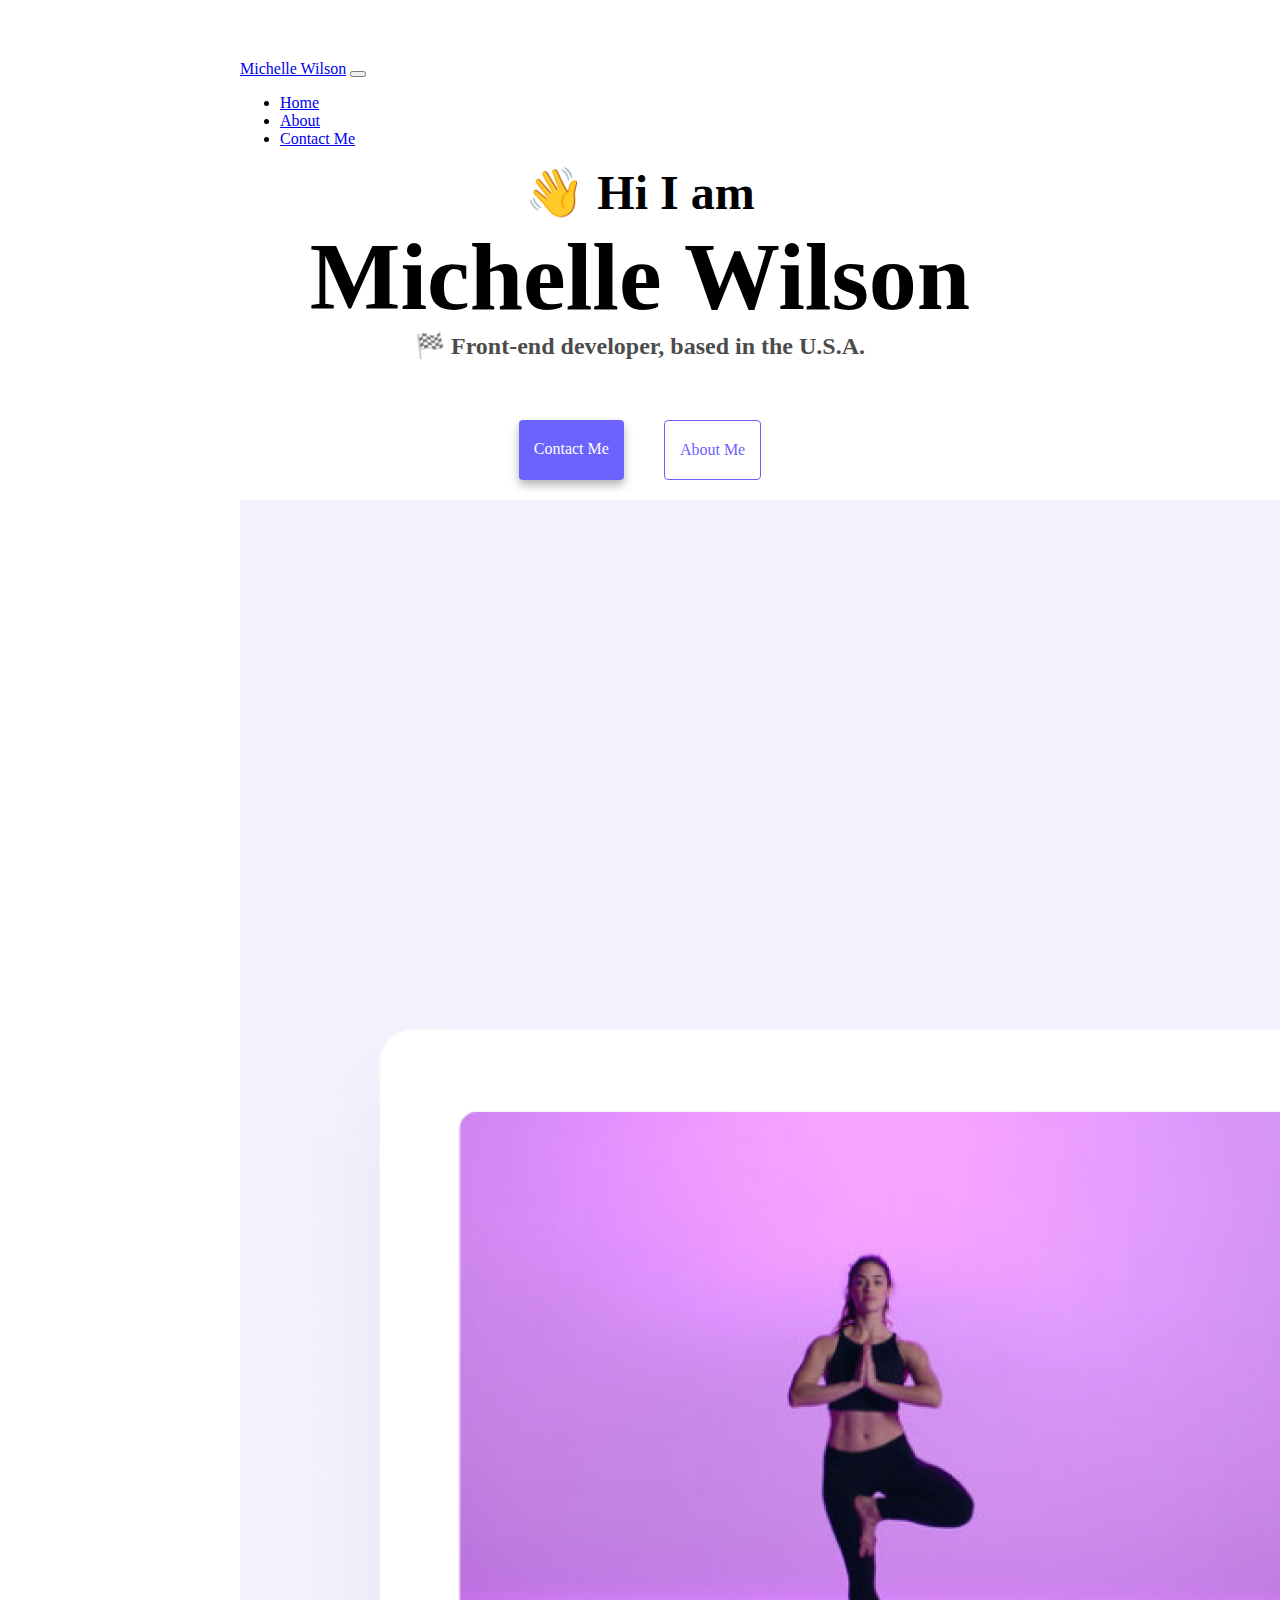
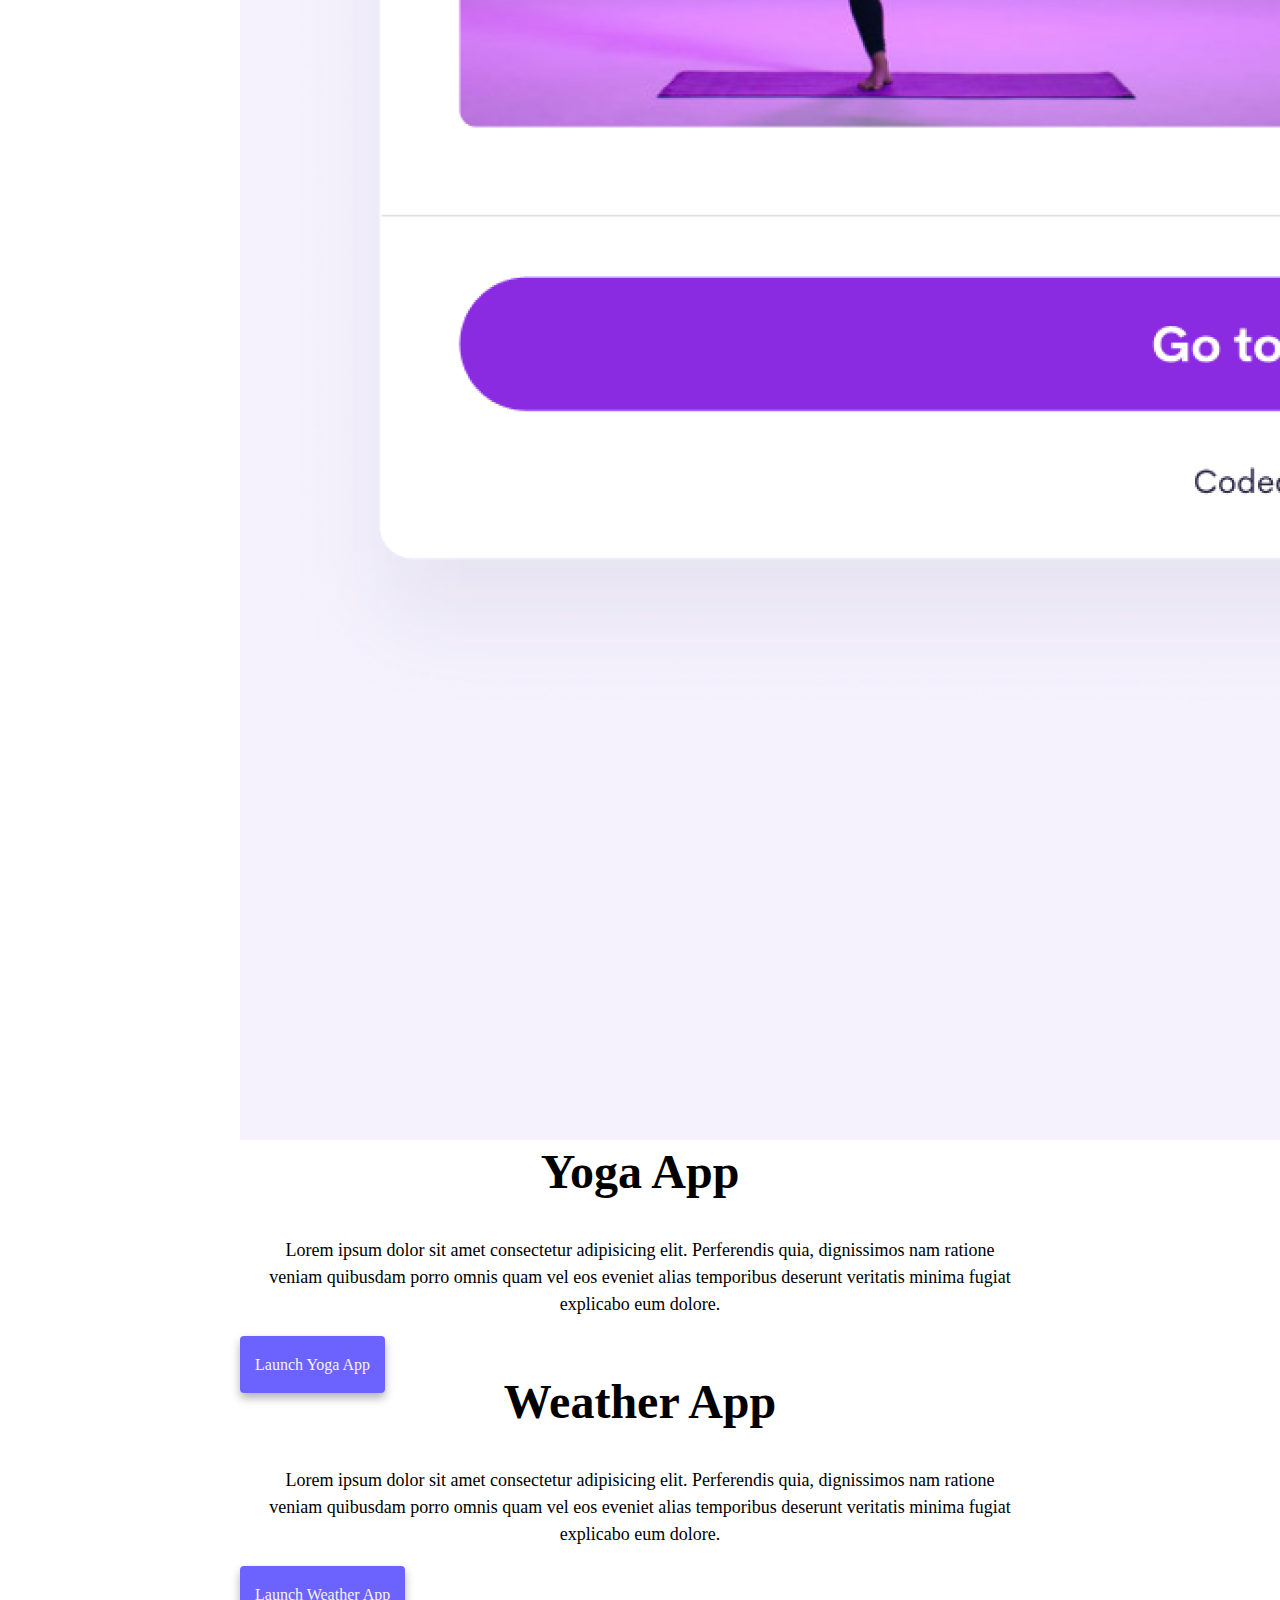
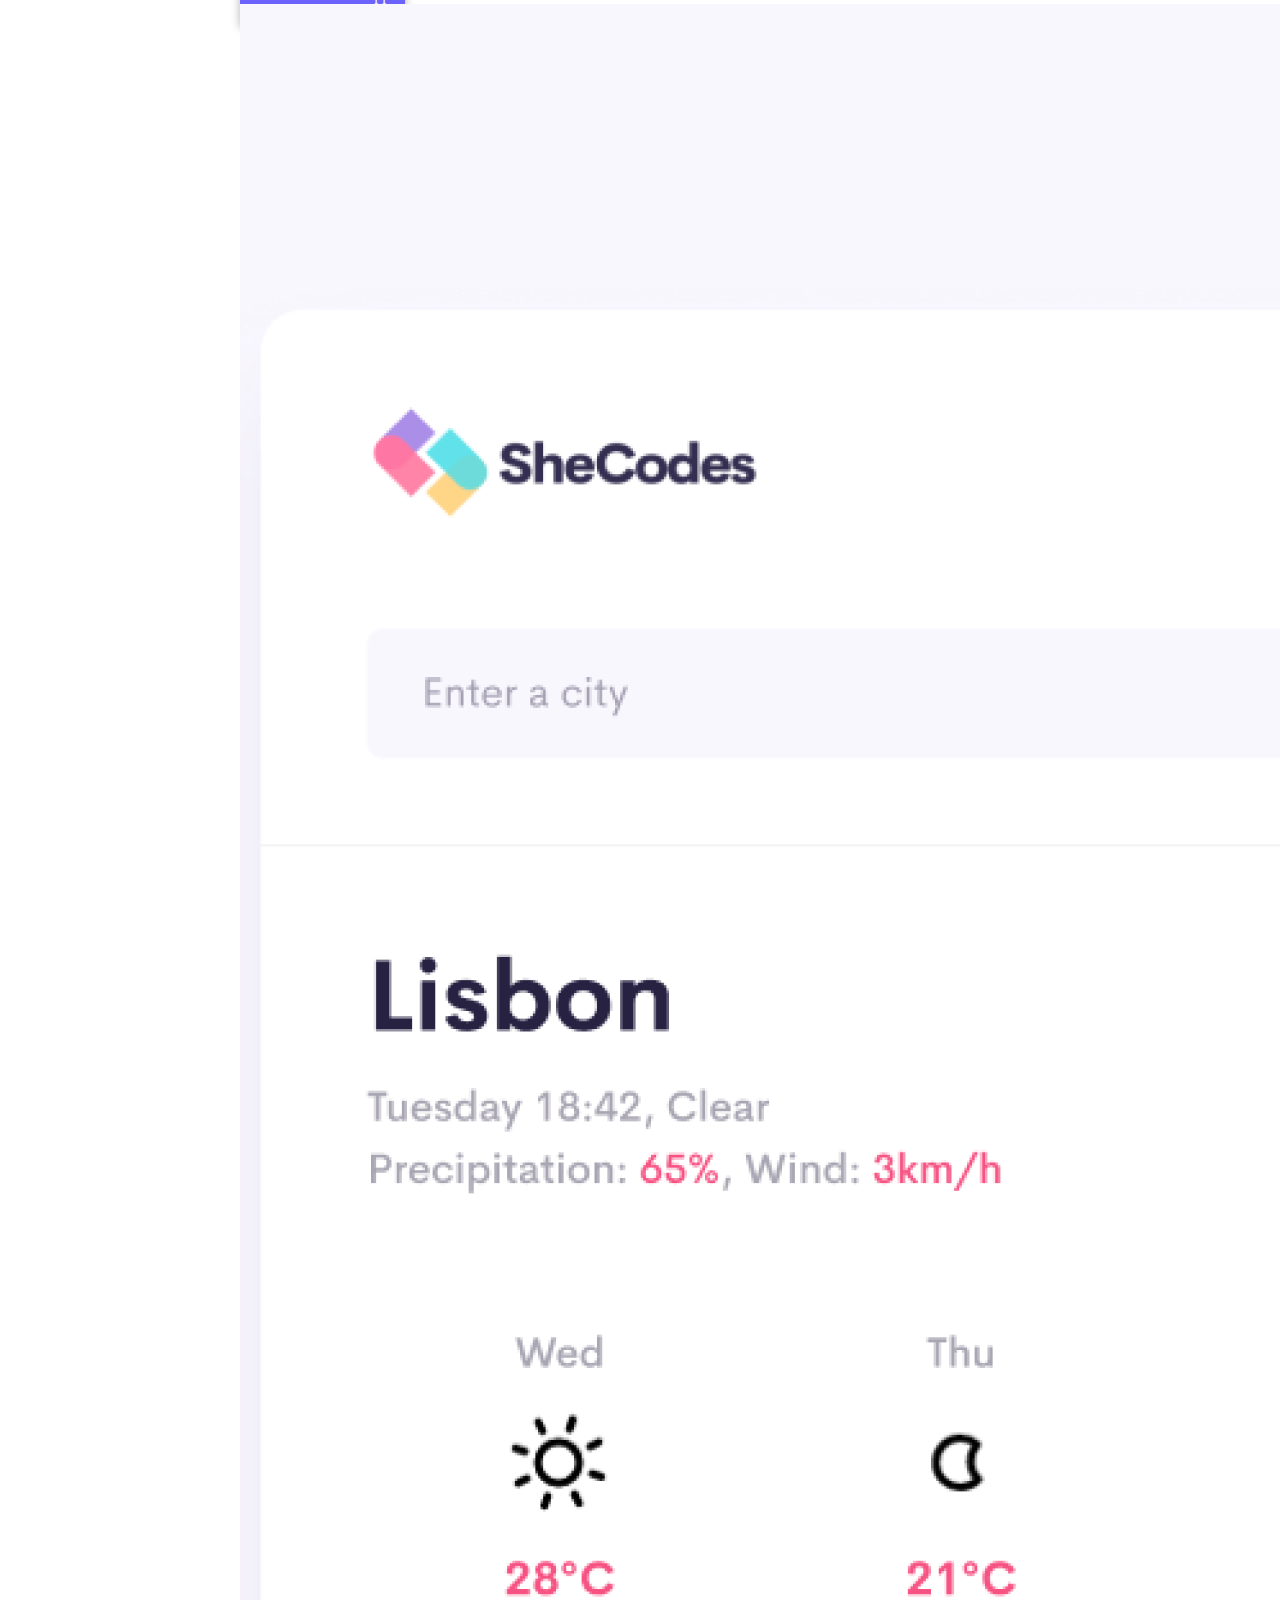
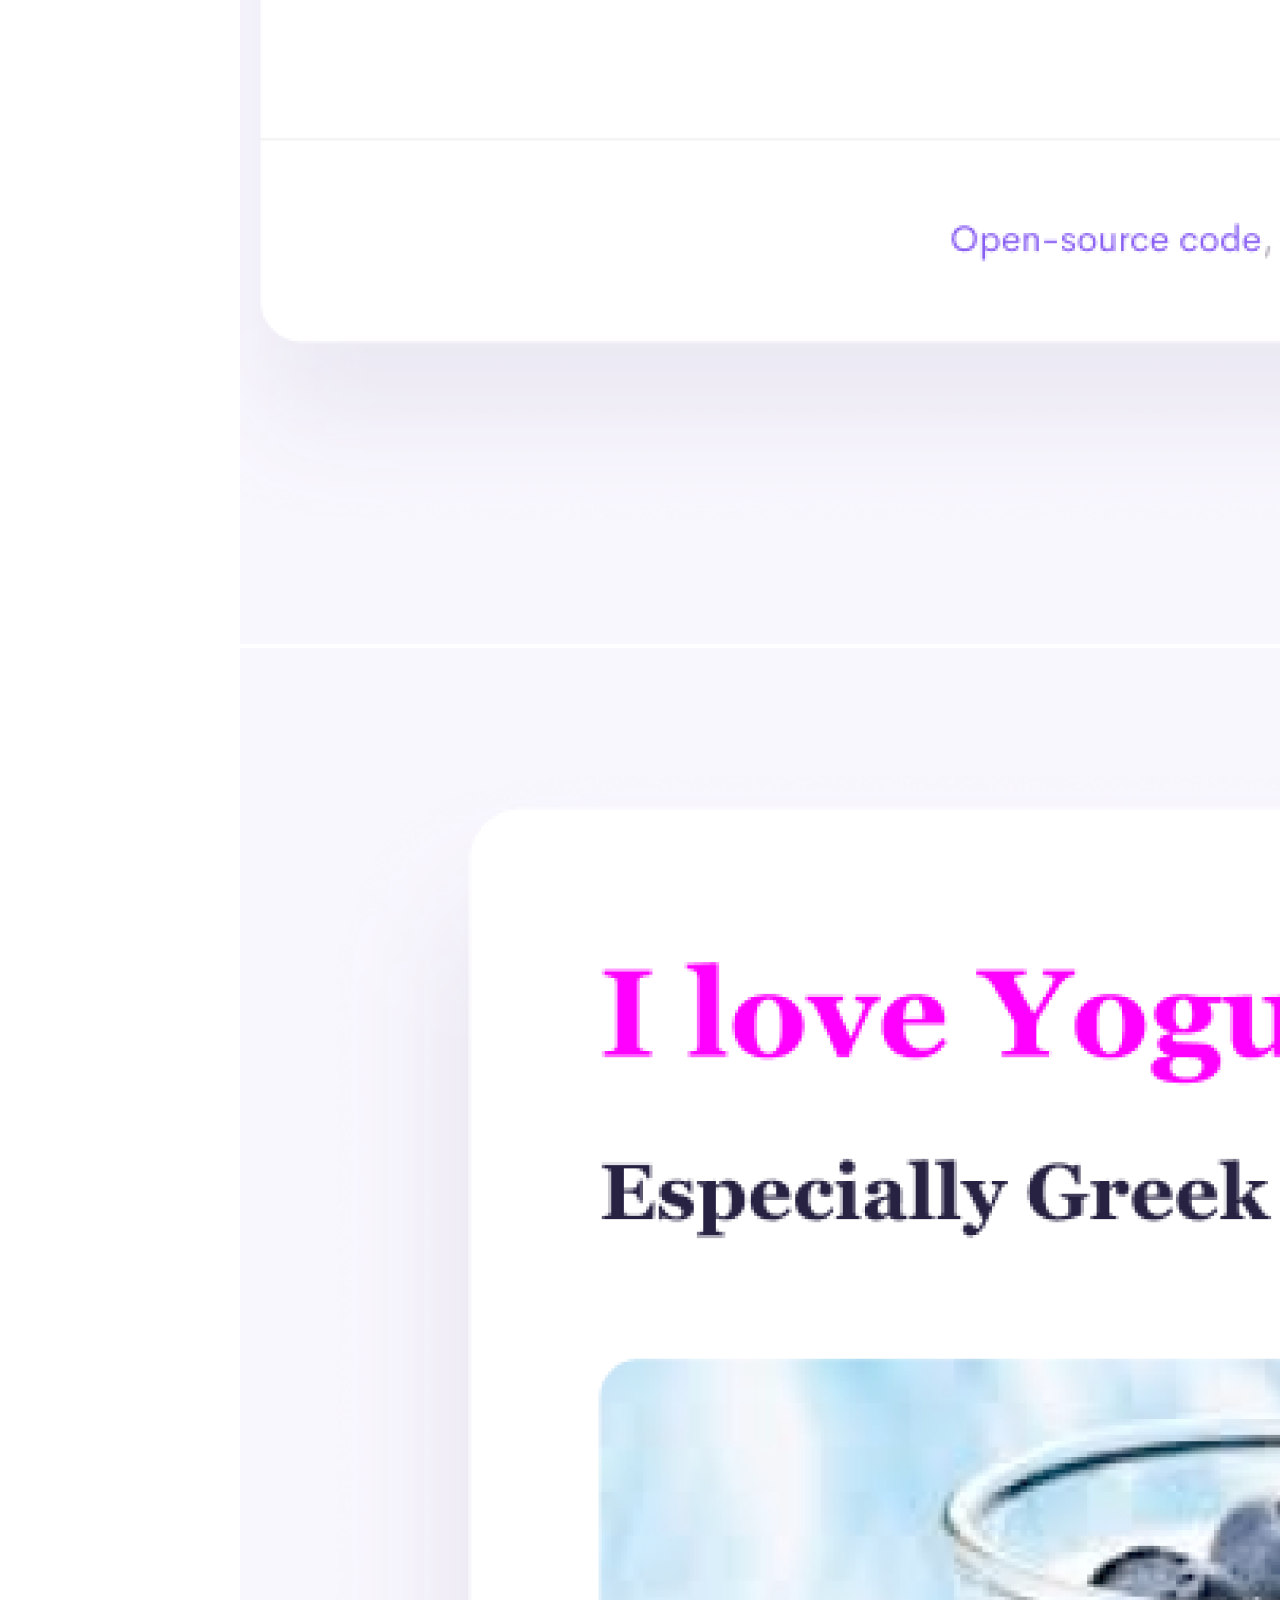
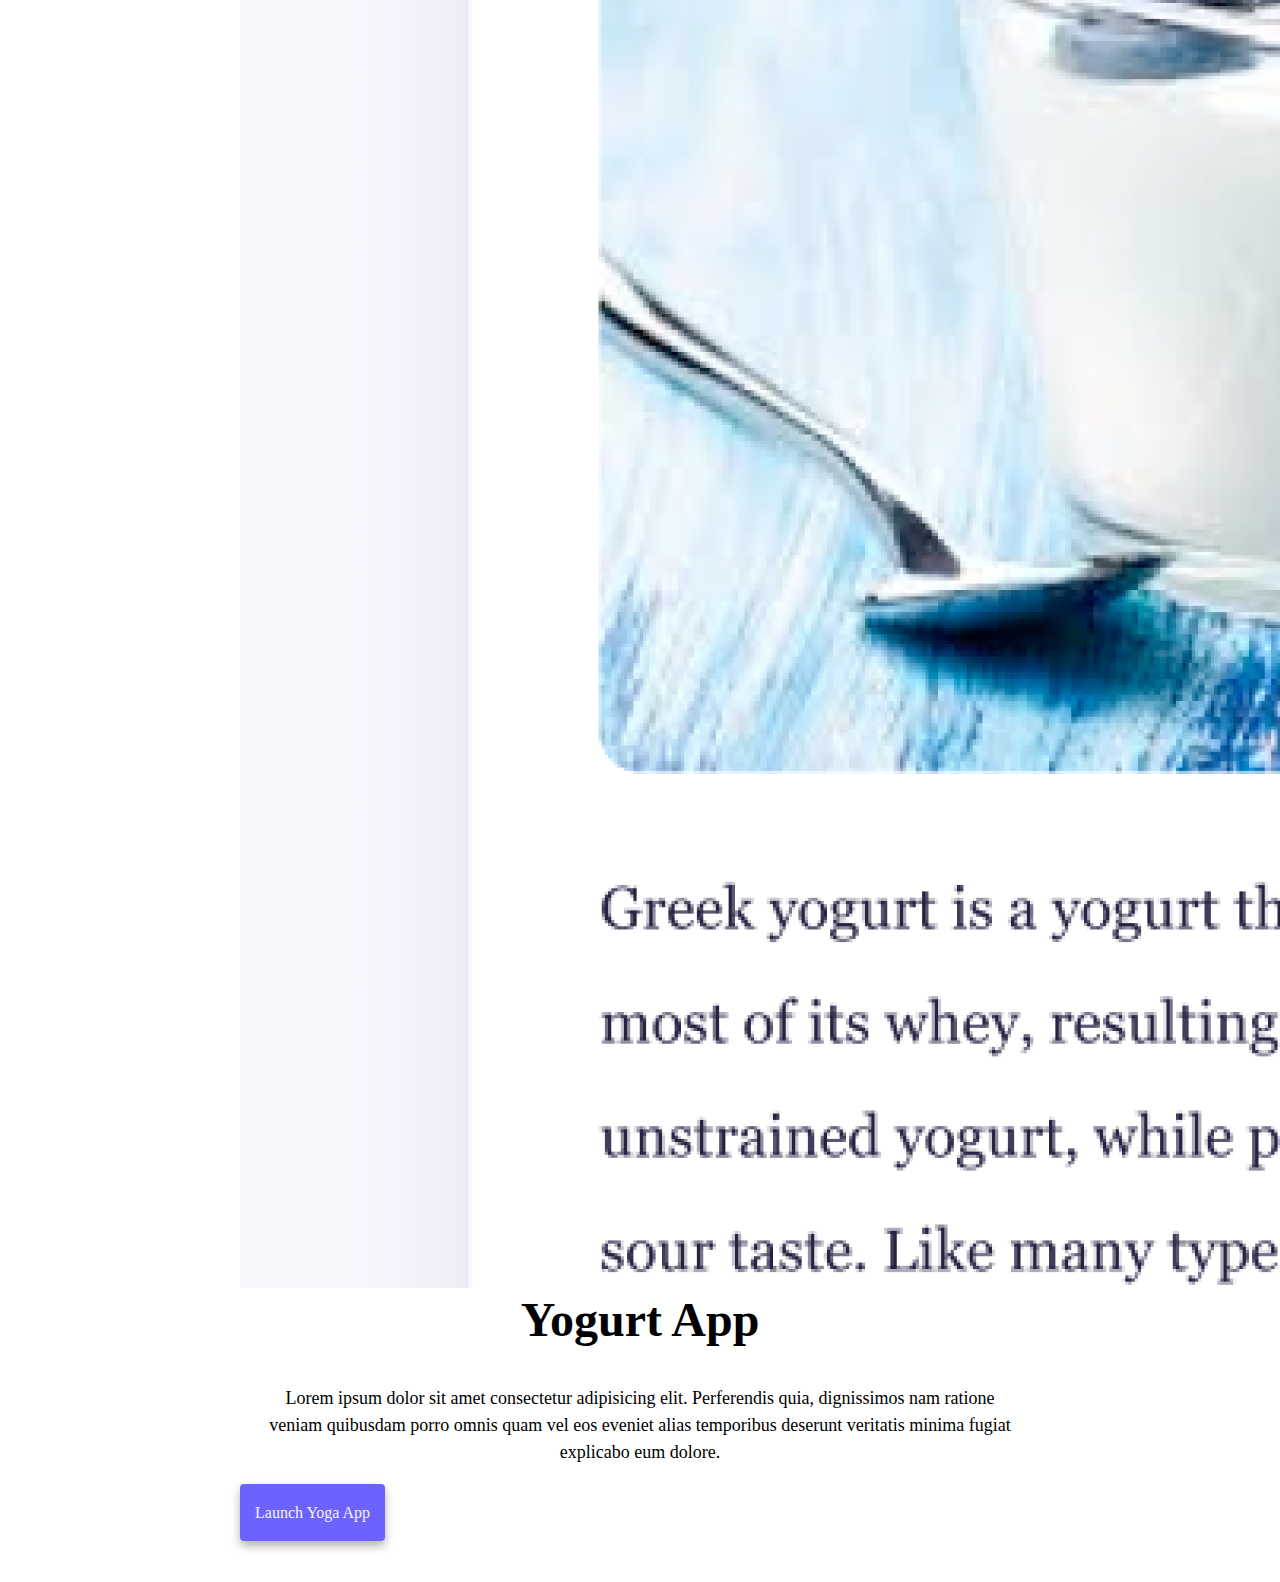
==== index.html @ 2fa10b7d "Loading files" ====
<!DOCTYPE html>
<html lang="en">
  <head>
    <meta charset="UTF-8" />
    <meta http-equiv="X-UA-Compatible" content="IE=edge" />
    <meta name="viewport" content="width=device-width, initial-scale=1.0" />
    <title>Michelle Wilson</title>
    <link rel="stylesheet" href="style.css" />
    <link
      href="https://cdn.jsdelivr.net/npm/bootstrap@5.3.5/dist/css/bootstrap.min.css"
      rel="stylesheet"
      integrity="sha384-SgOJa3DmI69IUzQ2PVdRZhwQ+dy64/BUtbMJw1MZ8t5HZApcHrRKUc4W0kG879m7"
      crossorigin="anonymous"
    />
  </head>
  <body>
    <div class="container">
      <nav class="navbar navbar-expand-lg navbar-light bg-light sticky-top">
        <div class="container-fluid">
          <a class="navbar-brand" href="index.html" title="Michelle Wilson"
            >Michelle Wilson</a
          >
          <button
            class="navbar-toggler"
            type="button"
            data-bs-toggle="collapse"
            data-bs-target="#navbarNav"
            aria-controls="navbarNav"
            aria-expanded="false"
            aria-label="Toggle navigation"
          >
            <span class="navbar-toggler-icon"></span>
          </button>
          <div class="collapse navbar-collapse" id="navbarNav">
            <ul class="navbar-nav">
              <li class="nav-item">
                <a class="nav-link" href="index.html" title="Home">Home</a>
              </li>
              <li class="nav-item">
                <a class="nav-link" href="about.html" title="About">About</a>
              </li>
              <li class="nav-item">
                <a class="nav-link" href="about.html#contact" title="Contact Me"
                  >Contact Me</a
                >
              </li>
            </ul>
          </div>
        </div>
      </nav>
      <h2>👋 Hi I am</h2>
      <h1>Michelle Wilson</h1>
      <h3>🏁 Front-end developer, based in the U.S.A.</h3>
      <div class="navigation-links">
        <a href="about.html#contact" class="contact-link" title="Contact Me"
          >Contact me</a
        >
        <a href="about.html" class="about-link" title="About Me">About me</a>
      </div>
      <div class="row">
        <div class="col-md-6">
          <img
            src="images/yoga.png"
            class="img-fluid rounded"
            alt="A sample page from an app about yoga, featuring a woman in tree pose on a purple backdrop."
          />
        </div>
        <div class="col-md-6">
          <h2 class="text-start">Yoga App</h2>
          <p>
            Lorem ipsum dolor sit amet consectetur adipisicing elit. Perferendis
            quia, dignissimos nam ratione veniam quibusdam porro omnis quam vel
            eos eveniet alias temporibus deserunt veritatis minima fugiat
            explicabo eum dolore.
          </p>
          <a class="index-links" href="#" title="Launch Yoga App"
            >Launch Yoga App</a
          >
        </div>
        <div class="col-md-6">
          <h2 class="text-start">Weather App</h2>
          <p>
            Lorem ipsum dolor sit amet consectetur adipisicing elit. Perferendis
            quia, dignissimos nam ratione veniam quibusdam porro omnis quam vel
            eos eveniet alias temporibus deserunt veritatis minima fugiat
            explicabo eum dolore.
          </p>
          <a class="index-links" href="#" title="Launch Weather App"
            >Launch Weather App</a
          >
        </div>
        <div class="col-md-6">
          <img
            src="images/weather.png"
            class="img-fluid rounded"
            alt="A sample page from an app about the weather, featuring a search bar and the results for Lisbon"
          />
        </div>

        <div class="col-md-6">
          <img
            src="images/yogurt.png"
            class="img-fluid rounded"
            alt="A sample page from an app about yogurt, featuring the headline I love yogurt and a photo of yogurt with blueberries."
          />
        </div>
        <div class="col-md-6">
          <h2 class="text-start">Yogurt App</h2>
          <p>
            Lorem ipsum dolor sit amet consectetur adipisicing elit. Perferendis
            quia, dignissimos nam ratione veniam quibusdam porro omnis quam vel
            eos eveniet alias temporibus deserunt veritatis minima fugiat
            explicabo eum dolore.
          </p>
          <a class="index-links" href="#" title="Launch Yoga App"
            >Launch Yoga App</a
          >
        </div>
      </div>
      <script
        src="https://cdn.jsdelivr.net/npm/bootstrap@5.3.5/dist/js/bootstrap.bundle.min.js"
        integrity="sha384-k6d4wzSIapyDyv1kpU366/PK5hCdSbCRGRCMv+eplOQJWyd1fbcAu9OCUj5zNLiq"
        crossorigin="anonymous"
      ></script>
    </div>
  </body>
</html>
---- style.css ----
:root {
  --primary-color: #6c63ff;
  --secondary-color: #f5f2fe;
  --box-shadow: 0 5px 10px rgba(0, 0, 0, 0.3);
}

body {
  margin: 60px auto;
  max-width: 800px;
}

h1,
h2,
h3 {
  text-align: center;
  margin: 0;
}

h1 {
  font-size: 96px;
}

h2 {
  font-size: 48px;
}

h3 {
  font-size: 24px;
  opacity: 0.7;
}

p {
  padding: 20px;
  border-radius: 4px;
  font-size: 18px;
  line-height: 1.5;
  text-align: center;
}
.index-links {
  background-color: var(--primary-color);
  color: var(--secondary-color);
  text-decoration: none;
  padding: 20px 15px;
  border-radius: 4px;
  text-transform: capitalize;
  box-shadow: var(--box-shadow);
  margin-top: 40px;
}

.navigation-links {
  display: flex;
  margin-top: 40px;
  justify-content: center;
}

.navigation-links a {
  margin: 20px;
  border-radius: 4px;
  padding: 20px 15px;
  text-decoration: none;
  text-transform: capitalize;
}
.contact {
  margin-top: 40px;
}

.contact-link {
  background: var(--primary-color);
  box-shadow: var(--box-shadow);
  color: white;
}

.about-link {
  color: var(--primary-color);
  border: 1px solid var(--primary-color);
}

.homepage-link {
  color: var(--primary-color);
  text-align: center;
  display: block;
}

.about-paragraphs {
  display: flex;
  margin: 30px 0;
}

.about-paragraphs p {
  margin: 10px;
}

.email-link {
  display: flex;
  justify-content: center;
  color: var(--primary-color);
  font-size: 28px;
  text-decoration: none;
}

.email-link:hover {
  text-decoration: underline;
}
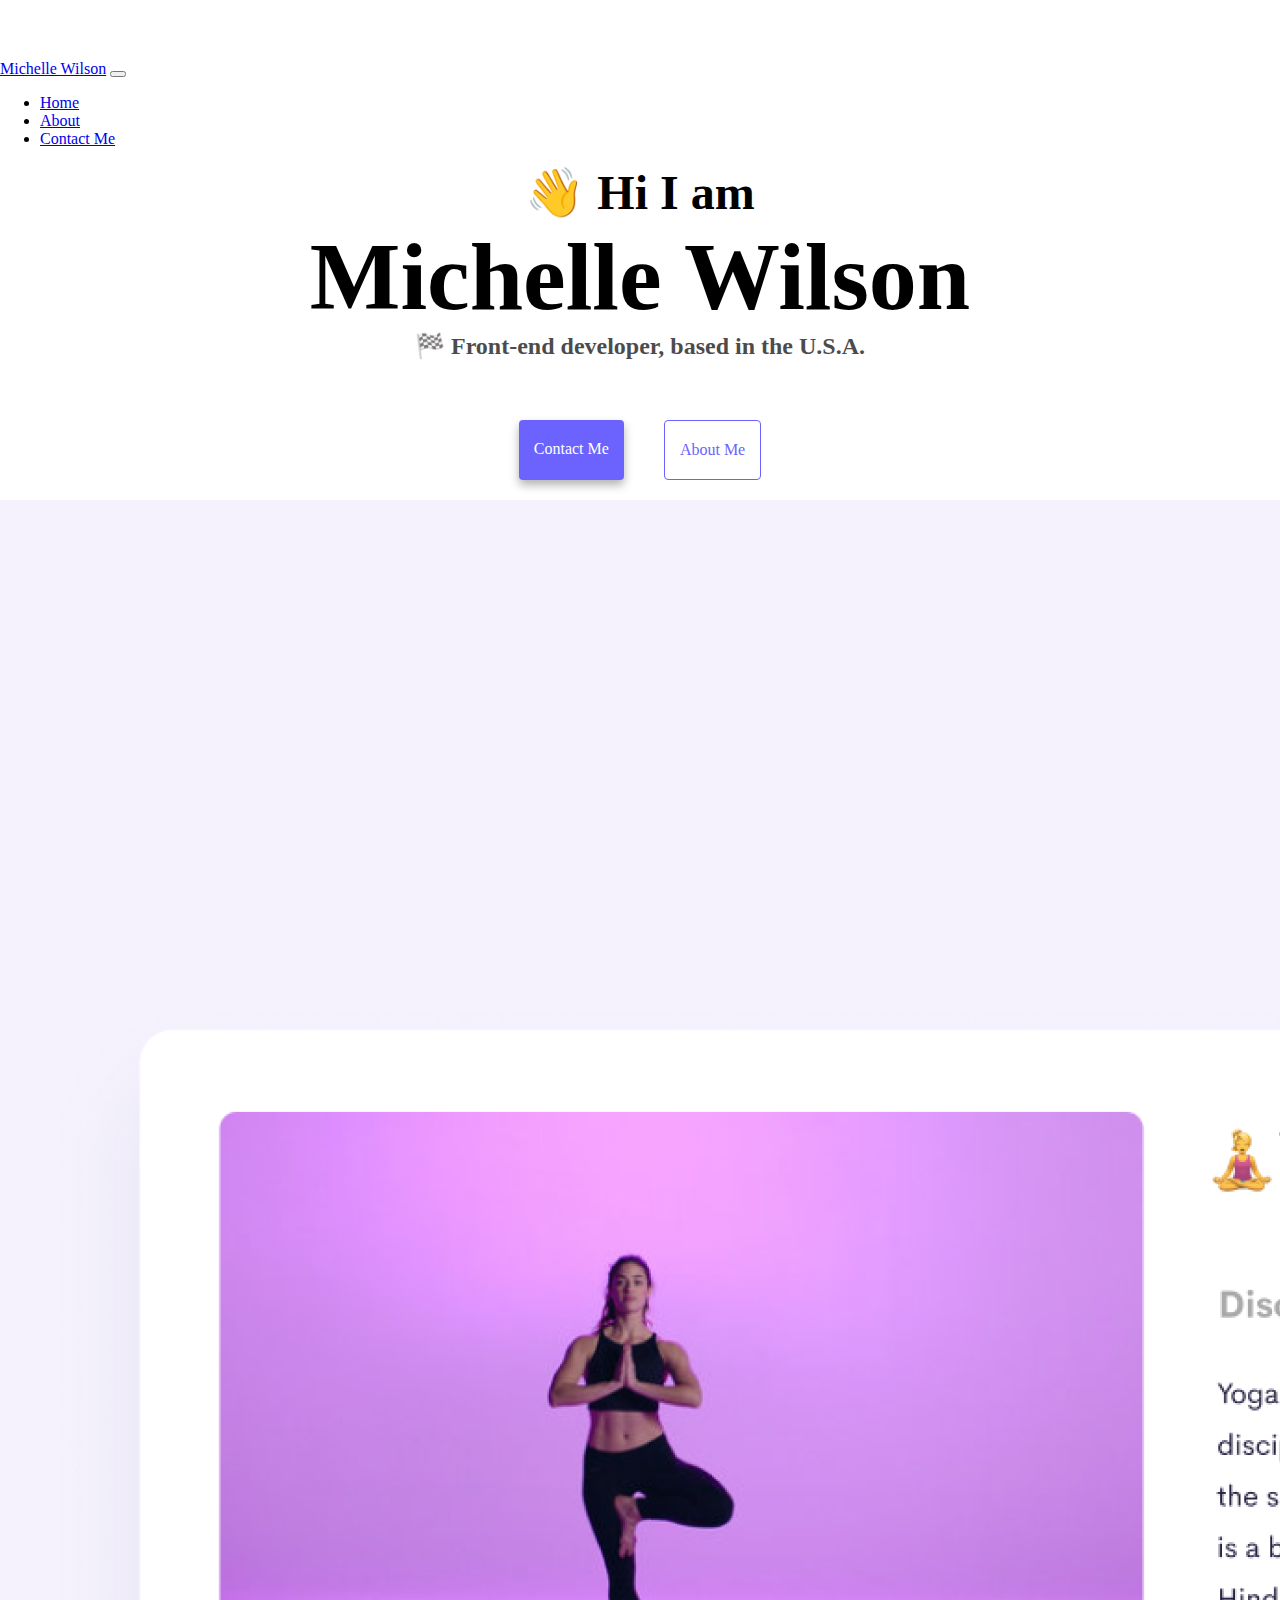
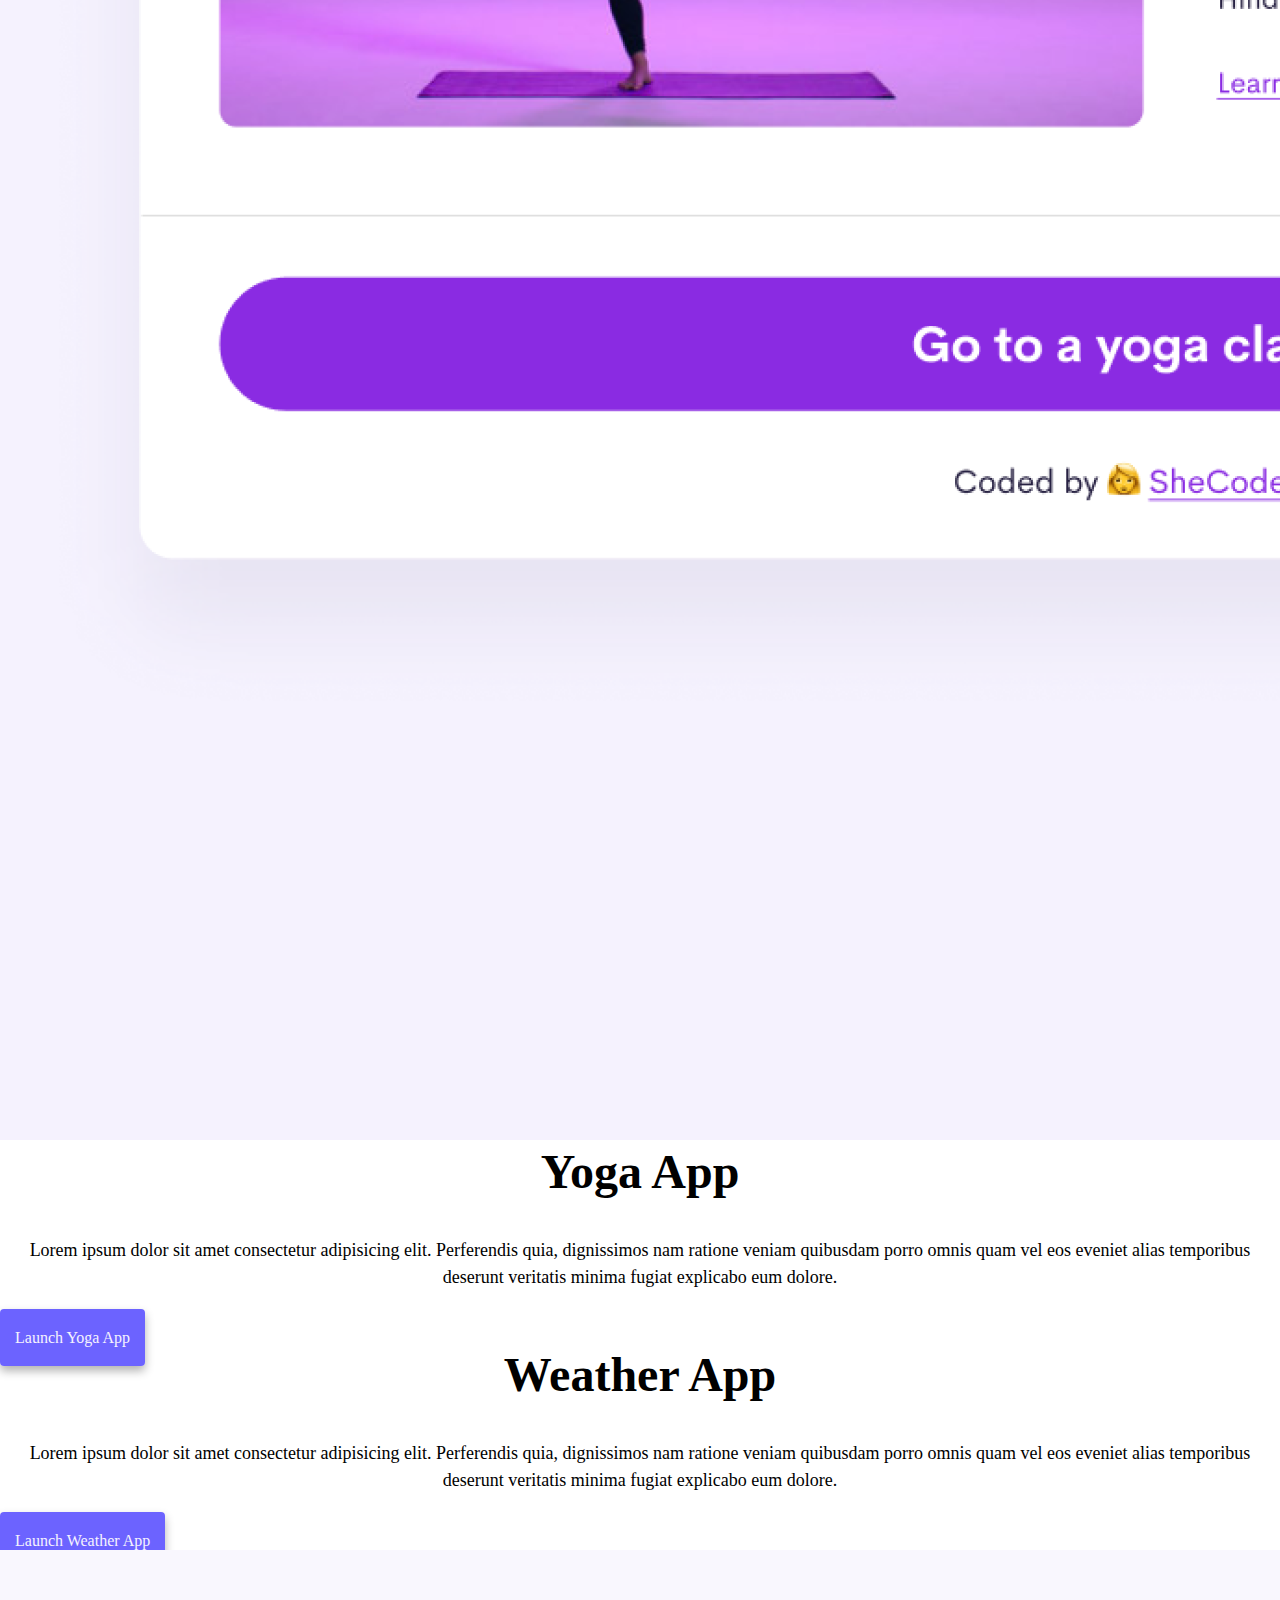
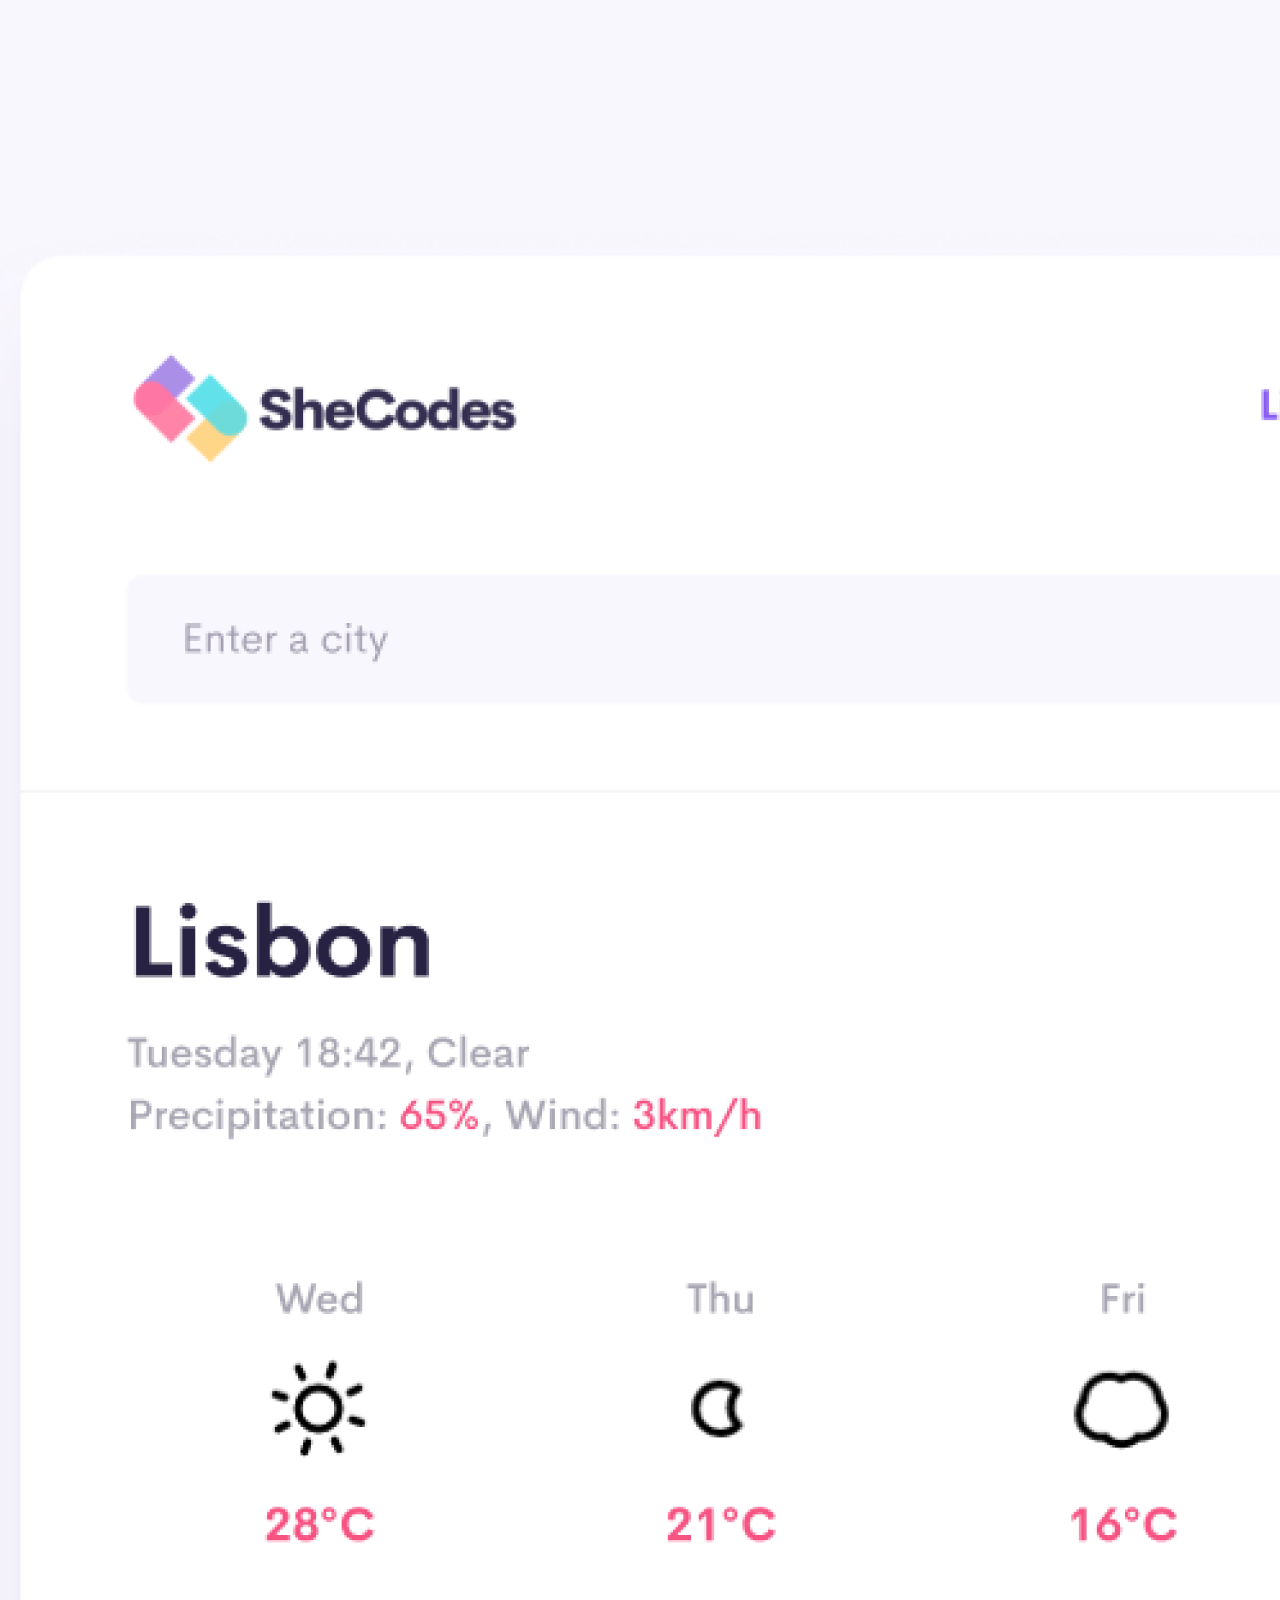
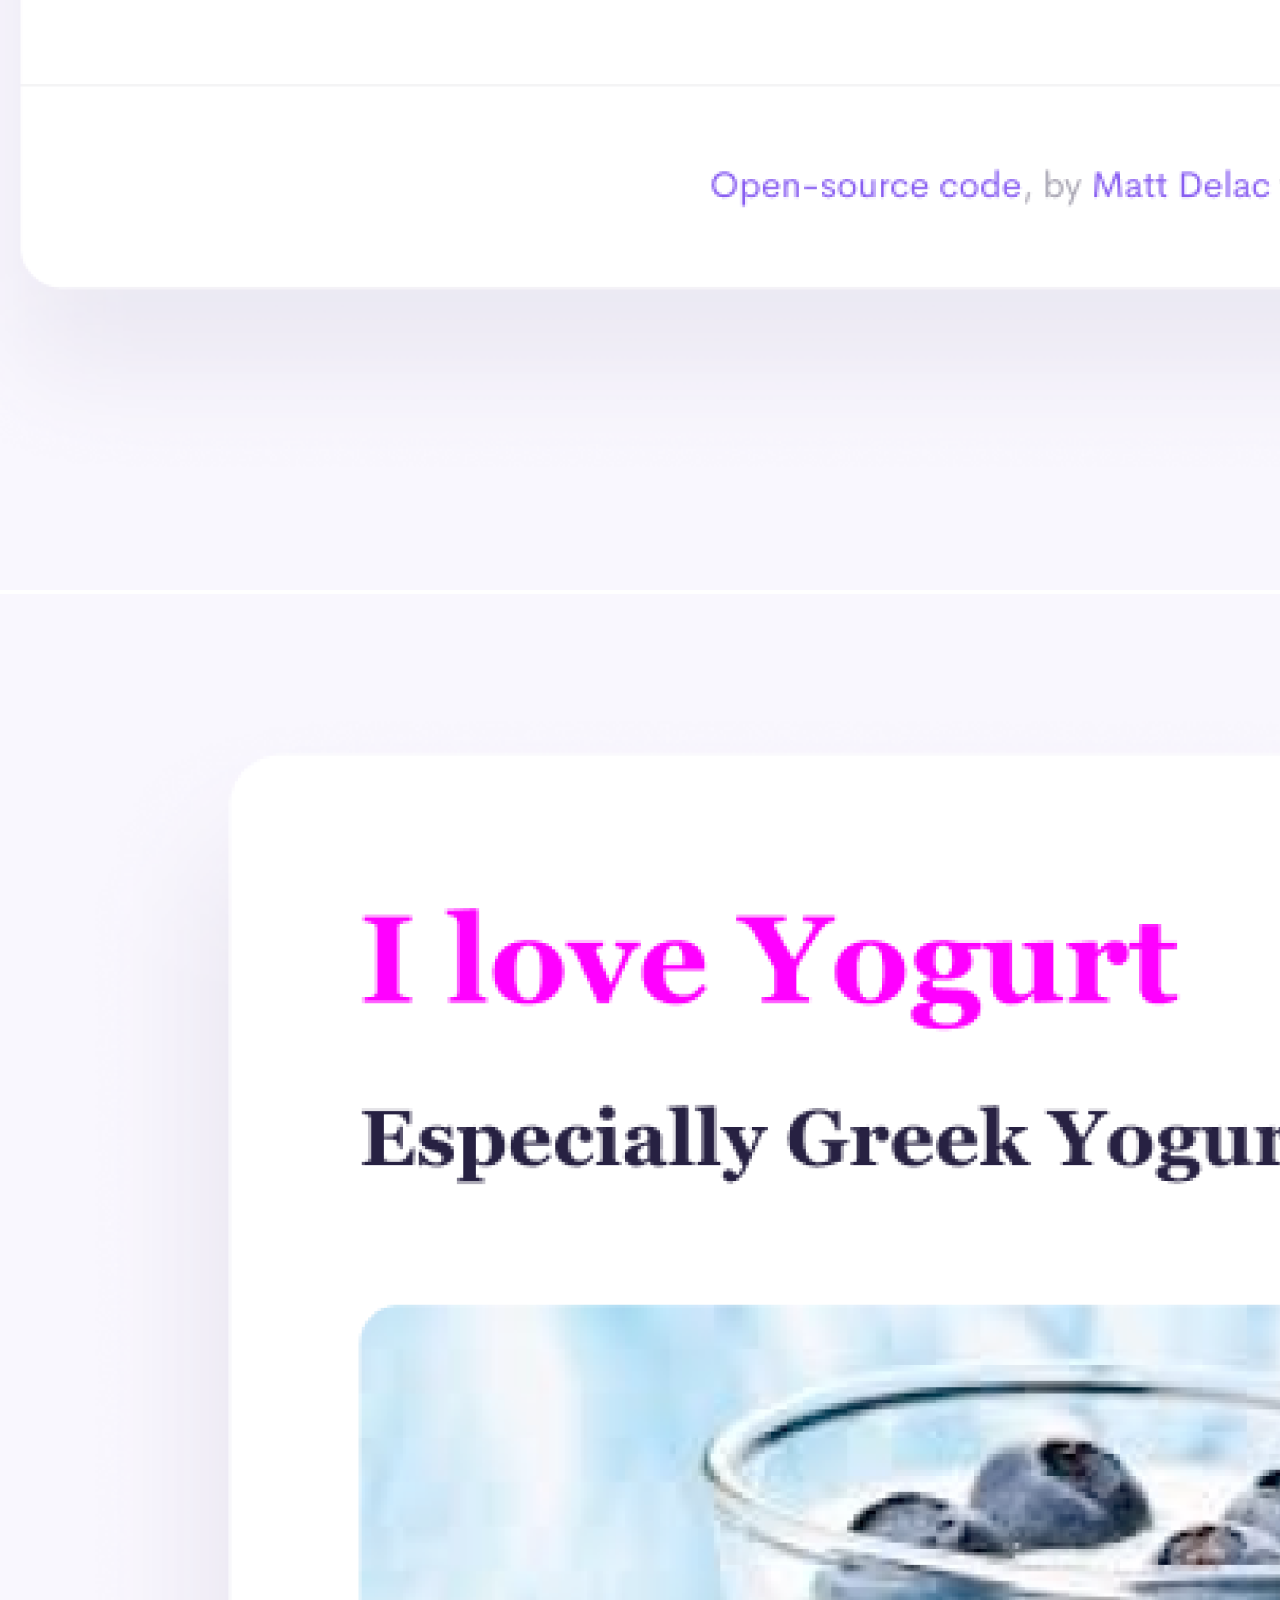
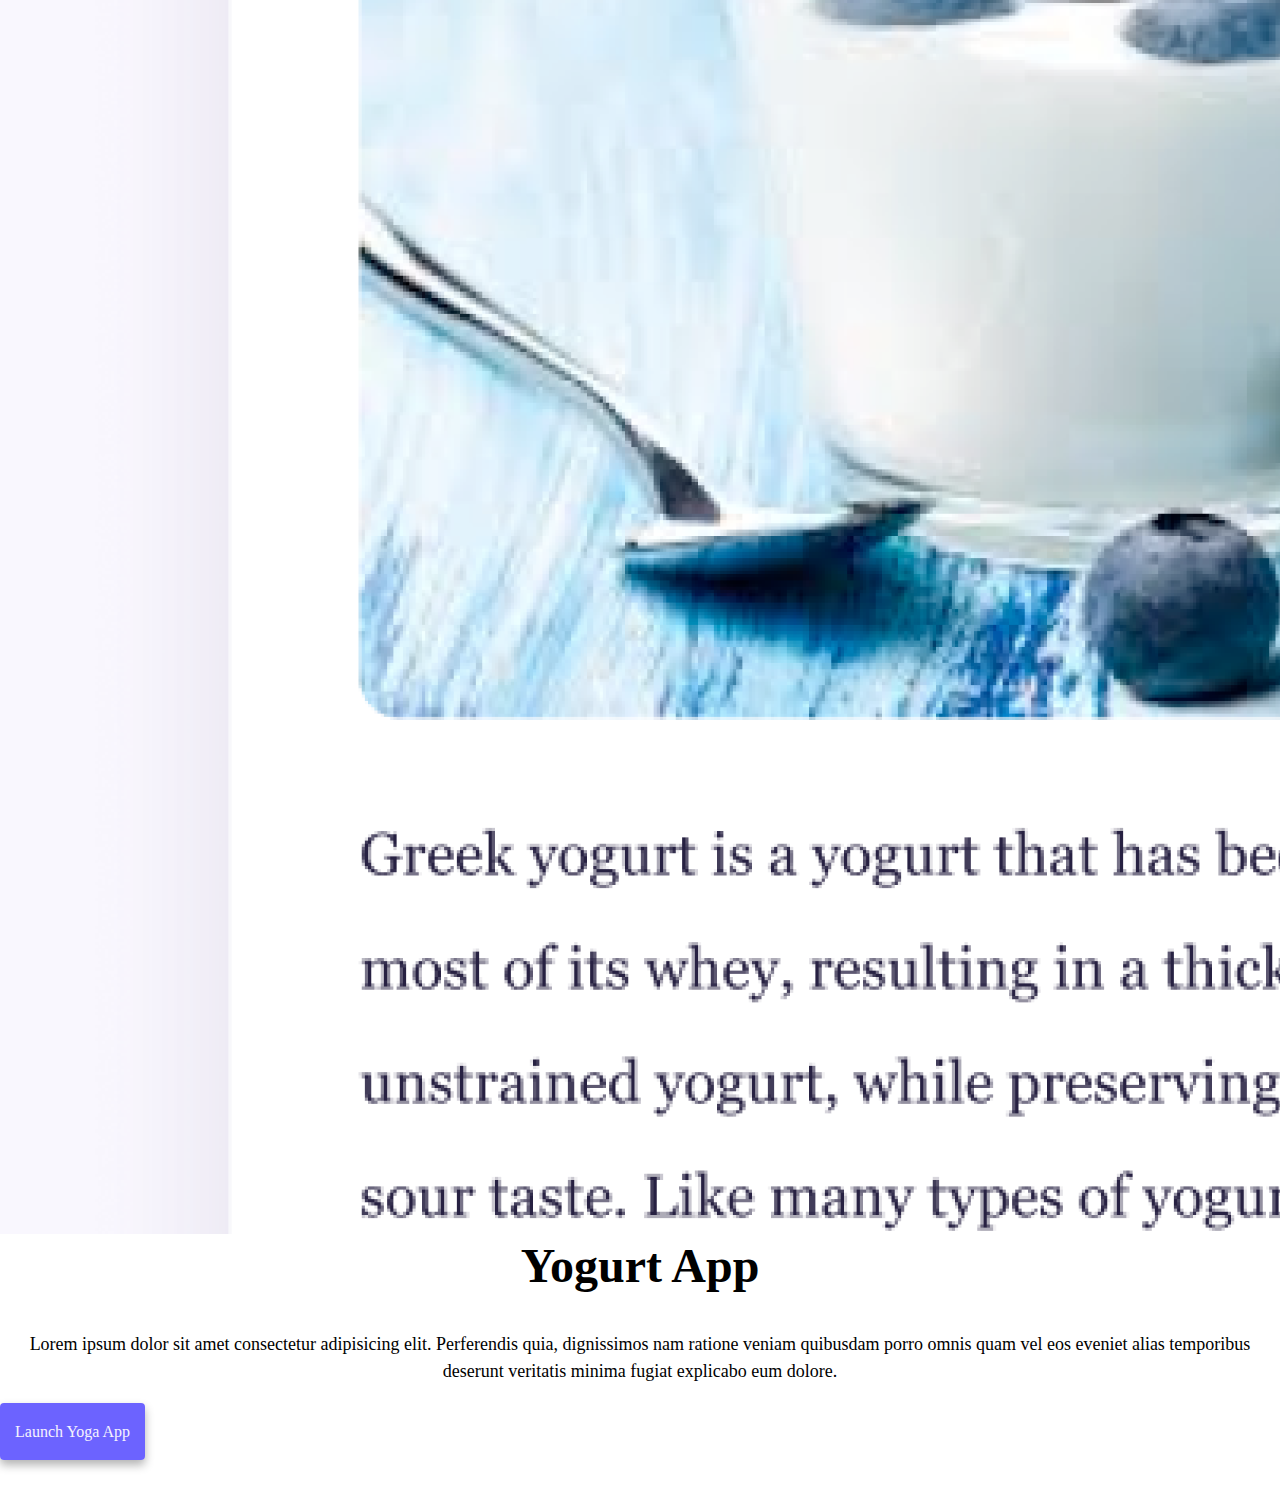
==== commit 16a61e70: "modifications for responsive styling" ====
--- a/index.html
+++ b/index.html
@@ -48,9 +48,9 @@
           </div>
         </div>
       </nav>
-      <h2>👋 Hi I am</h2>
-      <h1>Michelle Wilson</h1>
-      <h3>🏁 Front-end developer, based in the U.S.A.</h3>
+      <h2 class="text-center">👋 Hi I am</h2>
+      <h1 class="text-center">Michelle Wilson</h1>
+      <h3 class="text-center">🏁 Front-end developer, based in the U.S.A.</h3>
       <div class="navigation-links">
         <a href="about.html#contact" class="contact-link" title="Contact Me"
           >Contact me</a
@@ -61,12 +61,12 @@
         <div class="col-md-6">
           <img
             src="images/yoga.png"
-            class="img-fluid rounded"
+            class="img-fluid rounded d-none d-md-block"
             alt="A sample page from an app about yoga, featuring a woman in tree pose on a purple backdrop."
           />
         </div>
         <div class="col-md-6">
-          <h2 class="text-start">Yoga App</h2>
+          <h2 class="mt-3">Yoga App</h2>
           <p>
             Lorem ipsum dolor sit amet consectetur adipisicing elit. Perferendis
             quia, dignissimos nam ratione veniam quibusdam porro omnis quam vel
@@ -78,7 +78,7 @@
           >
         </div>
         <div class="col-md-6">
-          <h2 class="text-start">Weather App</h2>
+          <h2 class="mt-5">Weather App</h2>
           <p>
             Lorem ipsum dolor sit amet consectetur adipisicing elit. Perferendis
             quia, dignissimos nam ratione veniam quibusdam porro omnis quam vel
@@ -92,7 +92,7 @@
         <div class="col-md-6">
           <img
             src="images/weather.png"
-            class="img-fluid rounded"
+            class="img-fluid rounded d-none d-md-block"
             alt="A sample page from an app about the weather, featuring a search bar and the results for Lisbon"
           />
         </div>
@@ -100,12 +100,12 @@
         <div class="col-md-6">
           <img
             src="images/yogurt.png"
-            class="img-fluid rounded"
+            class="img-fluid rounded d-none d-md-block"
             alt="A sample page from an app about yogurt, featuring the headline I love yogurt and a photo of yogurt with blueberries."
           />
         </div>
         <div class="col-md-6">
-          <h2 class="text-start">Yogurt App</h2>
+          <h2 class="mt-5">Yogurt App</h2>
           <p>
             Lorem ipsum dolor sit amet consectetur adipisicing elit. Perferendis
             quia, dignissimos nam ratione veniam quibusdam porro omnis quam vel
--- a/style.css
+++ b/style.css
@@ -6,7 +6,6 @@
 
 body {
   margin: 60px auto;
-  max-width: 800px;
 }
 
 h1,
@@ -101,3 +100,18 @@
 .email-link:hover {
   text-decoration: underline;
 }
+@media (max-width: 576px) {
+  h1 {
+    font-size: 74px;
+  }
+  h2 {
+    font-size: 32px;
+    text-align: center;
+  }
+  .index-links {
+    display: block;
+    max-width: 100%;
+    text-align: center;
+    margin: 0 20px;
+  }
+}
